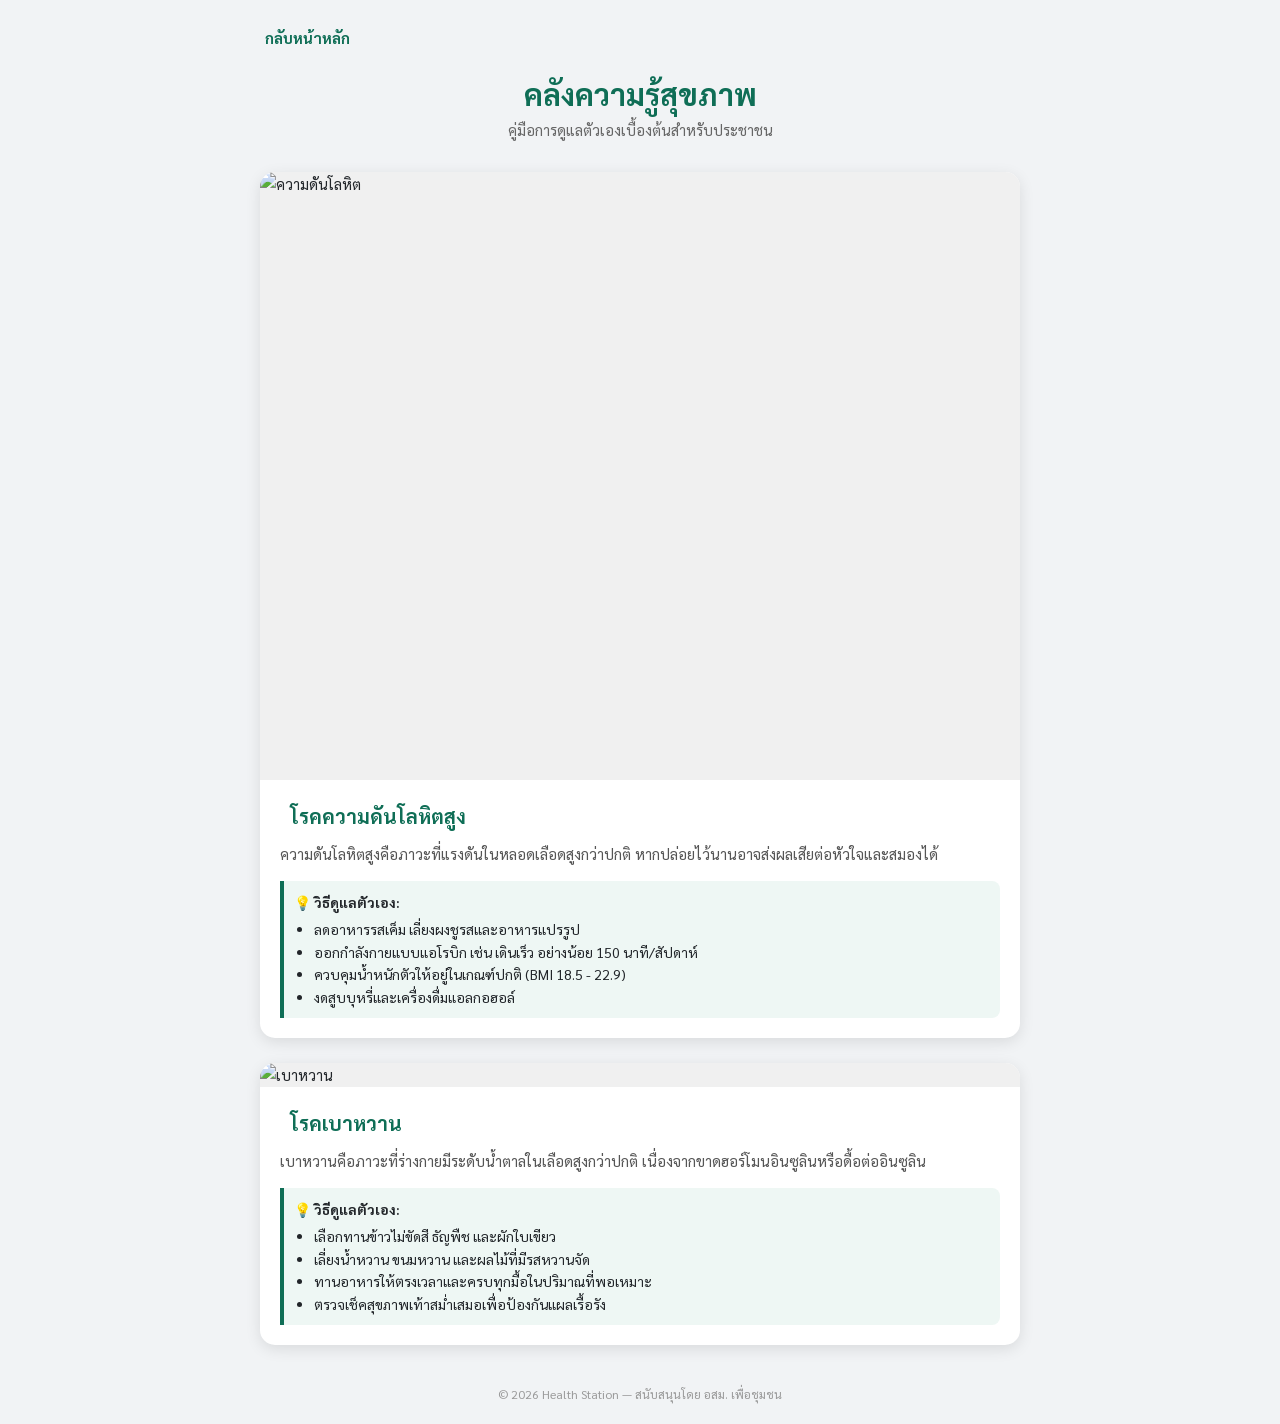
==== knowledge.html @ 4cb7abfb "Add files via upload" ====
<!DOCTYPE html>
<html lang="th">
<head>
  <meta charset="UTF-8" />
  <meta name="viewport" content="width=device-width, initial-scale=1.0" />
  <title>คลังความรู้สุขภาพ — Health Station</title>
  <link rel="stylesheet" href="https://cdn.jsdelivr.net/npm/@tabler/icons-webfont@3.31.0/dist/tabler-icons.min.css" />
  <link rel="stylesheet" href="style.css" />
  <style>
    .knowledge-container { padding: 20px; max-width: 800px; margin: 0 auto; }
    .card { background: #fff; border-radius: 15px; overflow: hidden; margin-bottom: 25px; box-shadow: 0 4px 15px rgba(0,0,0,0.1); }
    
    /* Image Container & Base Styling */
    .img-wrapper { width: 100%; display: flex; justify-content: center; background: #f0f0f0; }
    .card-img { 
      max-width: 100%; 
      height: auto; 
      display: block;
      object-fit: cover;
    }

    /* Utility Classes for Image Sizes */
    .img-full { width: 100%; aspect-ratio: 20 / 16; }
    .img-lg { width: 80%; margin: 10px auto; border-radius: 8px; }
    .img-md { width: 100%; margin: 0px auto; border-radius: 8px; }
    .img-sm { width: 40%; margin: 10px auto; border-radius: 8px; }
    .img-full { aspect-ratio: 20 / 16; }

    .card-content { padding: 20px; }
    .card-title { font-size: 20px; font-weight: bold; color: #0F6E56; margin-bottom: 10px; display: flex; align-items: center; gap: 10px; }
    .card-text { font-size: 15px; color: #555; line-height: 1.6; }
    .back-btn { display: inline-flex; align-items: center; gap: 5px; color: #0F6E56; text-decoration: none; font-weight: bold; margin-bottom: 20px; }
    .tip-box { background: #eef7f4; border-left: 4px solid #0F6E56; padding: 10px; margin-top: 15px; font-size: 14px; border-radius: 0 8px 8px 0; }
  </style>
</head>
<body>

<div class="knowledge-container">
  <a href="index.html" class="back-btn"><i class="ti ti-arrow-left"></i> กลับหน้าหลัก</a>
  
  <header style="margin-bottom: 30px; text-align: center;">
    <h1 style="color: #0F6E56;">คลังความรู้สุขภาพ</h1>
    <p style="color: #666;">คู่มือการดูแลตัวเองเบื้องต้นสำหรับประชาชน</p>
  </header>

  <!-- ความดันโลหิต (ตัวอย่างภาพขนาดเต็ม) -->
  <div class="card">
    <div class="img-wrapper">
      <img src="https://i.postimg.cc/HsDG0LqD/unnamed-(7).png" alt="ความดันโลหิต" class="card-img img-full">
    </div>
    <div class="card-content">
      <div class="card-title"><i class="ti ti-activity"></i> โรคความดันโลหิตสูง</div>
      <p class="card-text">
        ความดันโลหิตสูงคือภาวะที่แรงดันในหลอดเลือดสูงกว่าปกติ หากปล่อยไว้นานอาจส่งผลเสียต่อหัวใจและสมองได้
      </p>
      <div class="tip-box">
        <strong>💡 วิธีดูแลตัวเอง:</strong>
        <ul style="margin-top:5px; padding-left:20px;">
          <li>ลดอาหารรสเค็ม เลี่ยงผงชูรสและอาหารแปรรูป</li>
          <li>ออกกำลังกายแบบแอโรบิก เช่น เดินเร็ว อย่างน้อย 150 นาที/สัปดาห์</li>
          <li>ควบคุมน้ำหนักตัวให้อยู่ในเกณฑ์ปกติ (BMI 18.5 - 22.9)</li>
          <li>งดสูบบุหรี่และเครื่องดื่มแอลกอฮอล์</li>
        </ul>
      </div>
    </div>
  </div>

  <!-- เบาหวาน (ตัวอย่างภาพขนาดกลาง) -->
  <div class="card">
    <div class="img-wrapper">
      <img src="https://i.postimg.cc/YCrrP73q/unnamed-(8)-lower.png" alt="เบาหวาน" class="card-img img-md img-square">
    </div>
    <div class="card-content">
      <div class="card-title"><i class="ti ti-droplet"></i> โรคเบาหวาน</div>
      <p class="card-text">
        เบาหวานคือภาวะที่ร่างกายมีระดับน้ำตาลในเลือดสูงกว่าปกติ เนื่องจากขาดฮอร์โมนอินซูลินหรือดื้อต่ออินซูลิน
      </p>
      <div class="tip-box">
        <strong>💡 วิธีดูแลตัวเอง:</strong>
        <ul style="margin-top:5px; padding-left:20px;">
          <li>เลือกทานข้าวไม่ขัดสี ธัญพืช และผักใบเขียว</li>
          <li>เลี่ยงน้ำหวาน ขนมหวาน และผลไม้ที่มีรสหวานจัด</li>
          <li>ทานอาหารให้ตรงเวลาและครบทุกมื้อในปริมาณที่พอเหมาะ</li>
          <li>ตรวจเช็คสุขภาพเท้าสม่ำเสมอเพื่อป้องกันแผลเรื้อรัง</li>
        </ul>
      </div>
    </div>
  </div>

  <footer style="text-align: center; margin-top: 40px; color: #999; font-size: 12px;">
    <p>© 2026 Health Station — สนับสนุนโดย อสม. เพื่อชุมชน</p>
  </footer>
</div>

</body>
</html>
---- style.css ----
@import url('https://fonts.googleapis.com/css2?family=Sarabun:wght@300;400;500;600&family=Noto+Sans+Thai:wght@300;400;500;600&display=swap');

/* ── CSS Variables ── */
:root {
  --green-50:  #E1F5EE;
  --green-100: #9FE1CB;
  --green-200: #5DCAA5;
  --green-500: #1D9E75;
  --green-700: #0F6E56;
  --green-900: #085041;

  --red-50:    #FCEBEB;
  --red-400:   #E24B4A;

  --amber-50:  #FAEEDA;
  --amber-500: #BA7517;

  --gray-50:   #F8F9FA;
  --gray-100:  #F1F3F5;
  --gray-200:  #E9ECEF;
  --gray-400:  #ADB5BD;
  --gray-600:  #6C757D;
  --gray-900:  #212529;

  --radius-sm: 8px;
  --radius-md: 12px;
  --radius-lg: 16px;

  --shadow-sm: 0 1px 3px rgba(0,0,0,0.06), 0 1px 2px rgba(0,0,0,0.04);
  --shadow-md: 0 4px 12px rgba(0,0,0,0.08), 0 2px 4px rgba(0,0,0,0.04);

  --font-main: 'Sarabun', 'Noto Sans Thai', sans-serif;
}

/* ── Reset & Base ── */
*, *::before, *::after {
  box-sizing: border-box;
  margin: 0;
  padding: 0;
}

html {
  font-size: 16px;
  scroll-behavior: smooth;
  -webkit-text-size-adjust: 100%;
}

body {
  font-family: var(--font-main);
  font-size: 15px;
  line-height: 1.6;
  color: var(--gray-900);
  background: var(--gray-100);
  min-height: 100vh;
}

/* ── Layout ── */
.app-wrapper {
  max-width: 640px;
  margin: 0 auto;
  padding: 16px 16px 40px;
}

/* ── Header ── */
.app-header {
  background: linear-gradient(135deg, var(--green-900) 0%, var(--green-700) 50%, var(--green-500) 100%);
  border-radius: var(--radius-lg);
  padding: 24px 20px 20px;
  margin-bottom: 16px;
  color: #fff;
  text-align: center;
  position: relative;
  overflow: hidden;
}

.app-header::before {
  content: '';
  position: absolute;
  top: -30px;
  right: -30px;
  width: 120px;
  height: 120px;
  border-radius: 50%;
  background: rgba(255,255,255,0.06);
}

.app-header::after {
  content: '';
  position: absolute;
  bottom: -20px;
  left: -20px;
  width: 80px;
  height: 80px;
  border-radius: 50%;
  background: rgba(255,255,255,0.05);
}

.header-icon {
  font-size: 36px;
  display: block;
  margin-bottom: 8px;
  opacity: 0.95;
}

.app-header h1 {
  font-size: 22px;
  font-weight: 600;
  letter-spacing: 0.5px;
  margin-bottom: 4px;
}

.app-header .subtitle {
  font-size: 13px;
  opacity: 0.8;
  font-weight: 300;
}

/* ── Progress Bar ── */
.progress-wrap {
  background: var(--gray-200);
  border-radius: 4px;
  height: 5px;
  margin-bottom: 16px;
  overflow: hidden;
}

.progress-fill {
  height: 100%;
  background: linear-gradient(90deg, var(--green-500), var(--green-200));
  border-radius: 4px;
  transition: width 0.4s ease;
  width: 0%;
}

.progress-label {
  font-size: 12px;
  color: var(--gray-600);
  text-align: right;
  margin-top: 4px;
  margin-bottom: 12px;
}

/* ── Section Card ── */
.section-card {
  background: #ffffff;
  border: 1px solid var(--gray-200);
  border-radius: var(--radius-md);
  padding: 16px;
  margin-bottom: 12px;
  box-shadow: var(--shadow-sm);
}

.section-title {
  font-size: 12px;
  font-weight: 600;
  color: var(--green-700);
  text-transform: uppercase;
  letter-spacing: 0.8px;
  margin-bottom: 14px;
  display: flex;
  align-items: center;
  gap: 6px;
  padding-bottom: 10px;
  border-bottom: 1px solid var(--gray-100);
}

.section-title i {
  font-size: 16px;
}

/* ── Form Fields ── */
.field {
  margin-bottom: 12px;
}

.field:last-child {
  margin-bottom: 0;
}

.field label {
  display: block;
  font-size: 13px;
  font-weight: 500;
  color: var(--gray-600);
  margin-bottom: 5px;
}

.field label .req {
  color: var(--red-400);
  margin-left: 2px;
}

.field input,
.field select,
.field textarea {
  width: 100%;
  border: 1.5px solid var(--gray-200);
  border-radius: var(--radius-sm);
  padding: 10px 12px;
  font-size: 15px;
  font-family: var(--font-main);
  color: var(--gray-900);
  background: #ffffff;
  outline: none;
  transition: border-color 0.15s, box-shadow 0.15s;
  -webkit-appearance: none;
  appearance: none;
}

.field input:focus,
.field select:focus,
.field textarea:focus {
  border-color: var(--green-500);
  box-shadow: 0 0 0 3px rgba(29,158,117,0.12);
}

.field input::placeholder,
.field textarea::placeholder {
  color: var(--gray-400);
  font-weight: 300;
}

.field select {
  background-image: url("data:image/svg+xml,%3Csvg xmlns='http://www.w3.org/2000/svg' width='12' height='8' viewBox='0 0 12 8'%3E%3Cpath d='M1 1l5 5 5-5' stroke='%23ADB5BD' stroke-width='1.5' fill='none' stroke-linecap='round'/%3E%3C/svg%3E");
  background-repeat: no-repeat;
  background-position: right 12px center;
  padding-right: 36px;
  cursor: pointer;
}

.field textarea {
  resize: vertical;
  min-height: 72px;
}

/* ── Grid layouts ── */
.row-2 {
  display: grid;
  grid-template-columns: 1fr 1fr;
  gap: 10px;
}

.row-3 {
  display: grid;
  grid-template-columns: 1fr 1fr 1fr;
  gap: 10px;
}

/* ── Radio / Checkbox Group ── */
.radio-group {
  display: flex;
  flex-direction: column;
  gap: 6px;
}

.radio-item {
  display: flex;
  align-items: flex-start;
  gap: 10px;
  padding: 10px 12px;
  border: 1.5px solid var(--gray-200);
  border-radius: var(--radius-sm);
  cursor: pointer;
  transition: background 0.12s, border-color 0.12s;
  -webkit-tap-highlight-color: transparent;
}

.radio-item:hover {
  background: var(--gray-50);
}

.radio-item.selected {
  background: var(--green-50);
  border-color: var(--green-200);
}

.radio-item input[type="radio"] {
  width: auto;
  min-width: 18px;
  height: 18px;
  margin-top: 1px;
  accent-color: var(--green-500);
  flex-shrink: 0;
  cursor: pointer;
  border: none;
  box-shadow: none;
  padding: 0;
}

.radio-item .radio-label {
  font-size: 14px;
  color: var(--gray-900);
  line-height: 1.45;
  user-select: none;
}

/* ── Badge (ICD code) ── */
.badge {
  display: inline-block;
  font-size: 11px;
  padding: 1px 7px;
  border-radius: 20px;
  background: var(--green-50);
  color: var(--green-900);
  font-weight: 600;
  margin-left: 6px;
  letter-spacing: 0.3px;
  vertical-align: middle;
}

/* ── Depression Question Box ── */
.dep-question {
  background: var(--gray-50);
  border-left: 3px solid var(--green-200);
  border-radius: 0 var(--radius-sm) var(--radius-sm) 0;
  padding: 10px 12px;
  margin-bottom: 8px;
  font-size: 13px;
  color: var(--gray-600);
  line-height: 1.55;
}

/* ── BMI Result Box ── */
.bmi-result {
  display: none;
  background: var(--green-50);
  border: 1px solid var(--green-100);
  border-radius: var(--radius-sm);
  padding: 10px 14px;
  margin-top: 8px;
  font-size: 13px;
  color: var(--green-900);
  display: flex;
  align-items: center;
  gap: 8px;
}

.bmi-result i {
  font-size: 16px;
  color: var(--green-500);
  flex-shrink: 0;
}

.bmi-value {
  font-weight: 600;
  font-size: 15px;
}

/* ── Submit Button ── */
.btn-submit {
  width: 100%;
  background: var(--green-500);
  color: #ffffff;
  border: none;
  border-radius: var(--radius-md);
  padding: 15px;
  font-size: 16px;
  font-weight: 600;
  font-family: var(--font-main);
  cursor: pointer;
  display: flex;
  align-items: center;
  justify-content: center;
  gap: 8px;
  transition: background 0.15s, transform 0.1s;
  box-shadow: 0 4px 14px rgba(29,158,117,0.3);
  margin-top: 4px;
}

.btn-submit:hover {
  background: var(--green-700);
}

.btn-submit:active {
  transform: scale(0.98);
}

.btn-submit:disabled {
  background: var(--gray-400);
  box-shadow: none;
  cursor: not-allowed;
}

.btn-submit i {
  font-size: 20px;
}

.form-note {
  font-size: 11px;
  color: var(--gray-400);
  text-align: center;
  margin-top: 8px;
  padding-bottom: 8px;
}

/* ── Success Banner ── */
.success-banner {
  display: none;
  background: #ffffff;
  border: 1px solid var(--green-100);
  border-radius: var(--radius-lg);
  padding: 32px 20px;
  text-align: center;
  margin-bottom: 16px;
  box-shadow: var(--shadow-md);
}

.success-icon {
  font-size: 52px;
  color: var(--green-500);
  display: block;
  margin-bottom: 12px;
}

.success-banner h3 {
  font-size: 18px;
  font-weight: 600;
  color: var(--green-900);
  margin-bottom: 6px;
}

.success-banner p {
  font-size: 14px;
  color: var(--gray-600);
  margin-bottom: 20px;
}

.btn-new {
  display: inline-flex;
  align-items: center;
  gap: 6px;
  background: transparent;
  border: 1.5px solid var(--green-500);
  color: var(--green-700);
  border-radius: var(--radius-sm);
  padding: 10px 22px;
  font-size: 14px;
  font-family: var(--font-main);
  font-weight: 500;
  cursor: pointer;
  transition: background 0.15s;
}

.btn-new:hover {
  background: var(--green-50);
}

/* ── Responsive: Mobile ── */
@media (max-width: 480px) {
  .app-wrapper {
    padding: 12px 12px 32px;
  }

  .app-header {
    padding: 20px 16px 18px;
  }

  .app-header h1 {
    font-size: 20px;
  }

  .row-3 {
    grid-template-columns: 1fr 1fr;
  }

  .row-3 .field:last-child {
    grid-column: 1 / -1;
  }

  .section-card {
    padding: 14px;
  }

  .btn-submit {
    padding: 14px;
    font-size: 15px;
  }
}

@media (max-width: 360px) {
  .row-2 {
    grid-template-columns: 1fr;
  }

  .row-3 {
    grid-template-columns: 1fr;
  }
}
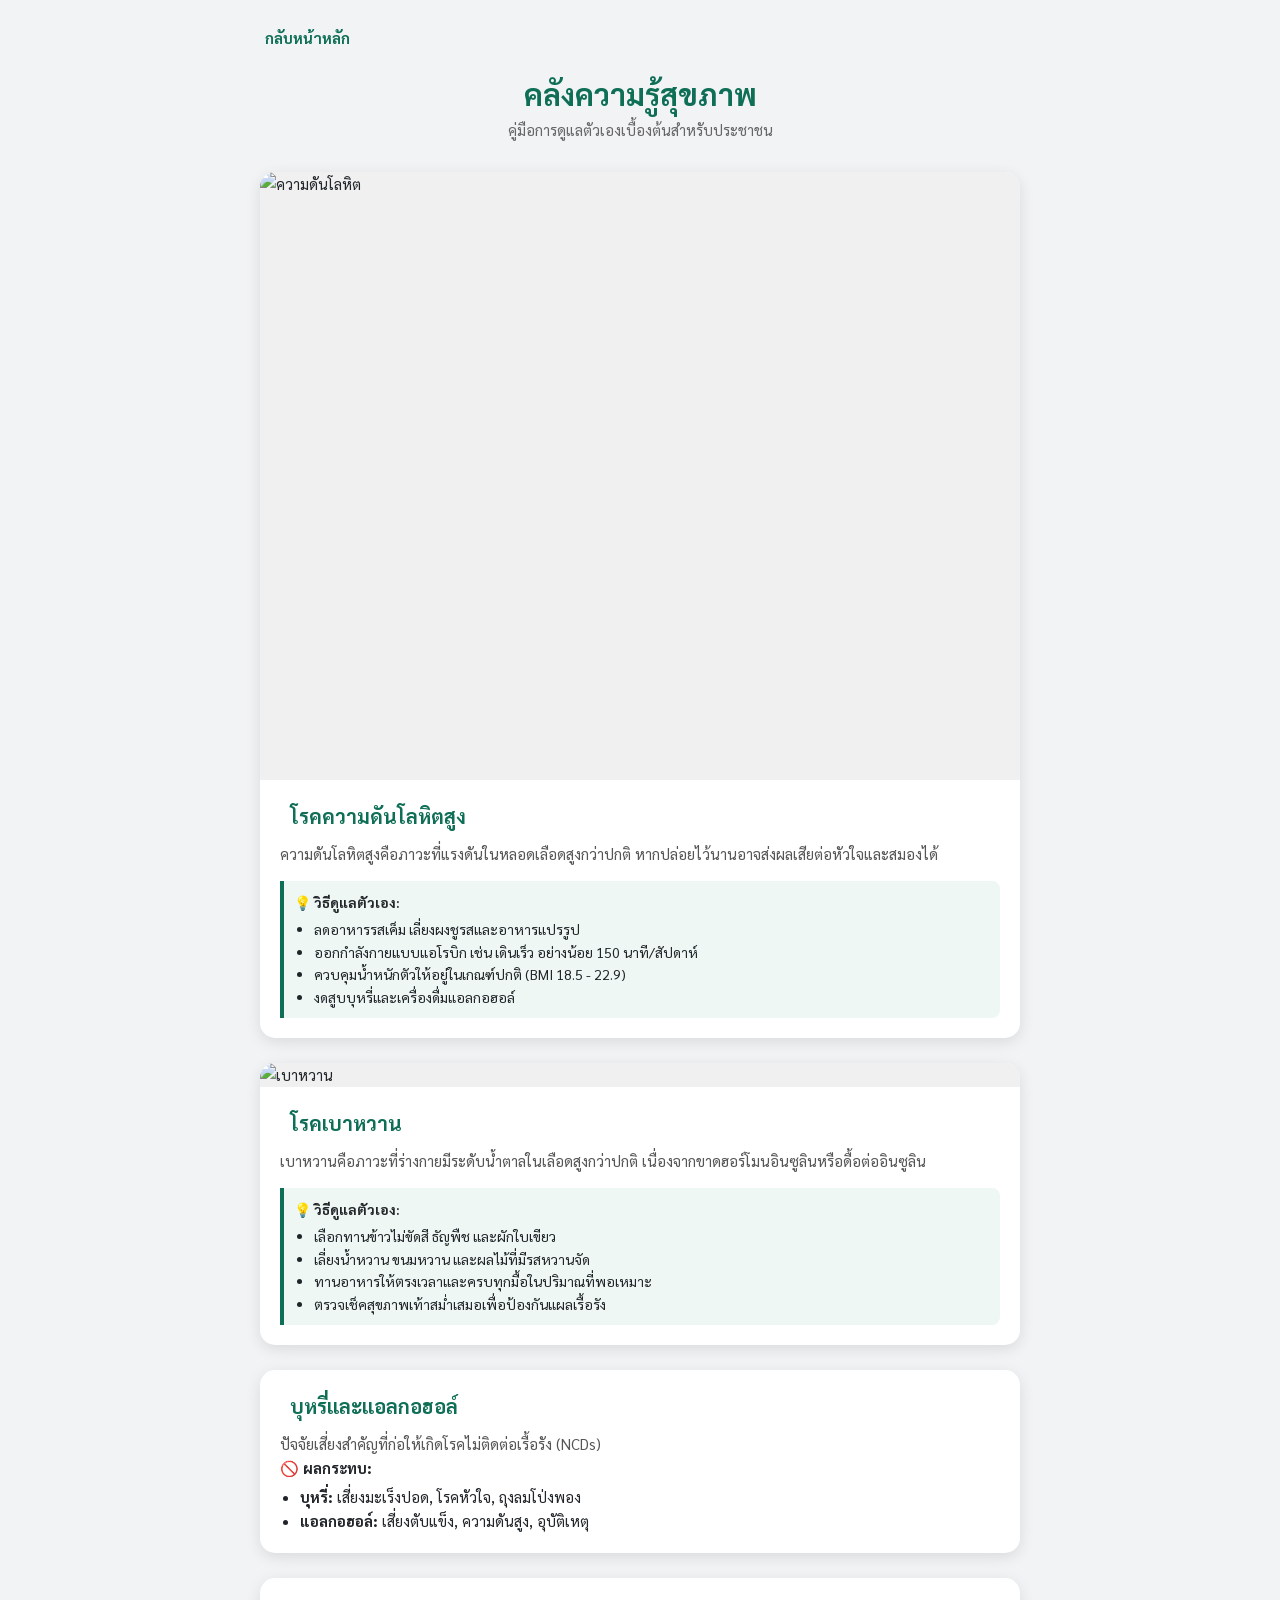
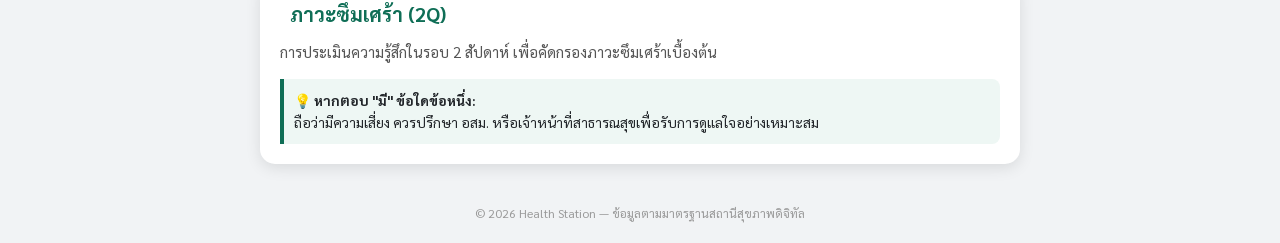
==== commit 7a602493: "Add files via upload" ====
--- a/knowledge.html
+++ b/knowledge.html
@@ -87,8 +87,35 @@
     </div>
   </div>
 
+   <!-- บุหรี่และแอลกอฮอล์ -->
+  <div class="card">
+    <div class="card-content">
+      <div class="card-title"><i class="ti ti-smoking"></i> บุหรี่และแอลกอฮอล์</div>
+      <p class="card-text">ปัจจัยเสี่ยงสำคัญที่ก่อให้เกิดโรคไม่ติดต่อเรื้อรัง (NCDs)</p>
+      <div class="warning-tip">
+        <strong>🚫 ผลกระทบ:</strong>
+        <ul style="margin-top:5px; padding-left:20px;">
+          <li><strong>บุหรี่:</strong> เสี่ยงมะเร็งปอด, โรคหัวใจ, ถุงลมโป่งพอง</li>
+          <li><strong>แอลกอฮอล์:</strong> เสี่ยงตับแข็ง, ความดันสูง, อุบัติเหตุ</li>
+        </ul>
+      </div>
+    </div>
+  </div>
+
+  <!-- สุขภาพจิต 2Q -->
+  <div class="card">
+    <div class="card-content">
+      <div class="card-title"><i class="ti ti-brain"></i> ภาวะซึมเศร้า (2Q)</div>
+      <p class="card-text">การประเมินความรู้สึกในรอบ 2 สัปดาห์ เพื่อคัดกรองภาวะซึมเศร้าเบื้องต้น</p>
+      <div class="tip-box">
+        <strong>💡 หากตอบ "มี" ข้อใดข้อหนึ่ง:</strong>
+        <p>ถือว่ามีความเสี่ยง ควรปรึกษา อสม. หรือเจ้าหน้าที่สาธารณสุขเพื่อรับการดูแลใจอย่างเหมาะสม</p>
+      </div>
+    </div>
+  </div>
+
   <footer style="text-align: center; margin-top: 40px; color: #999; font-size: 12px;">
-    <p>© 2026 Health Station — สนับสนุนโดย อสม. เพื่อชุมชน</p>
+    <p>© 2026 Health Station — ข้อมูลตามมาตรฐานสถานีสุขภาพดิจิทัล</p>
   </footer>
 </div>
 
--- a/style.css
+++ b/style.css
@@ -1,3 +1,8 @@
+/* =============================================
+   Health Station — style.css
+   ระบบคัดกรองสุขภาพ สำหรับ อสม.
+   ============================================= */
+
 @import url('https://fonts.googleapis.com/css2?family=Sarabun:wght@300;400;500;600&family=Noto+Sans+Thai:wght@300;400;500;600&display=swap');
 
 /* ── CSS Variables ── */
